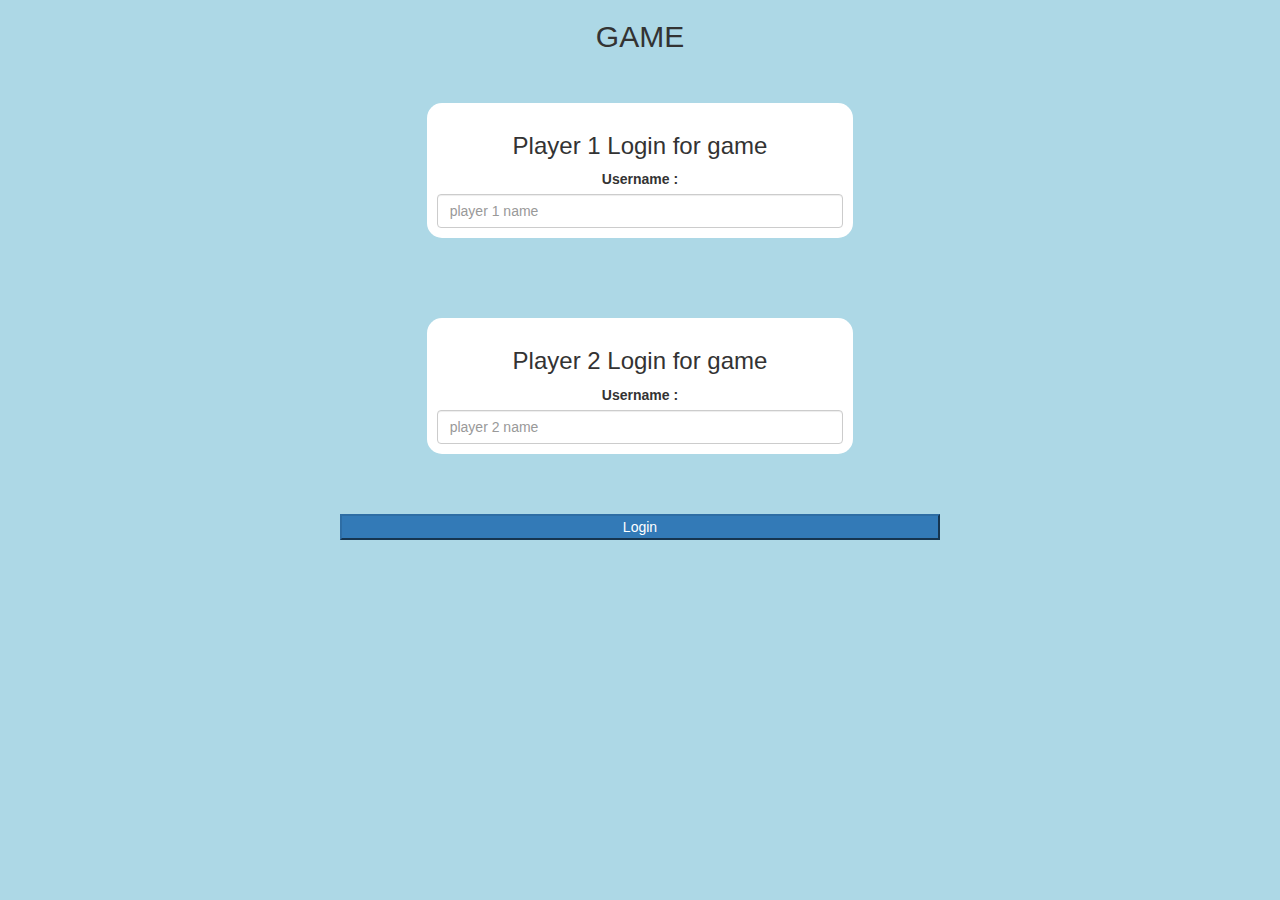
==== index.html @ 86f126d5 "Add files via upload" ====
<!DOCTYPE html>
<html>
<head>
	<title>Math Quiz</title>

<meta name="viewport" content="width=device-width, initial-scale=1">
<link rel="stylesheet" href="https://maxcdn.bootstrapcdn.com/bootstrap/3.4.0/css/bootstrap.min.css">
<script src="https://ajax.googleapis.com/ajax/libs/jquery/3.4.1/jquery.min.js"></script>
<script src="https://maxcdn.bootstrapcdn.com/bootstrap/3.4.0/js/bootstrap.min.js"></script>

<link rel="stylesheet" type="text/css" href="style.css">

</head>
<center>
<body>
	<h2>GAME</h2>
	<br>
	<br>
	<div class="col-lg-4  col-sm-8  col-xs-11 login_div1">
		<h3>Player 1 Login for game</h3>
		<label>Username :</label>
		<input class="form-control" type="text" id="player_1" placeholder="player 1 name">
	</div>
    <br>
    <br>
    <br>
    <br>
	<div class="col-lg-4  col-sm-8  col-xs-11 login_div1">
		<h3>Player 2 Login for game</h3>
		<label>Username :</label>
		<input class="form-control" type="text" id="player_2" placeholder="player 2 name">
	</div>
	<br>
	<br>
	<br>
	<button class="btn-primary" onclick="addUser()" style="width:600px;">Login</button>
</center>
</body>
</html>
---- style.css ----
body
{
	background: lightblue;
}

	.login_div1 , .login_div2
	{
		background: white;
		padding: 10px;
		float: none;
		border-radius: 15px;
	}


#player_1 , #player_2
{
	display: inline-block;
	margin-left: 0px;
}
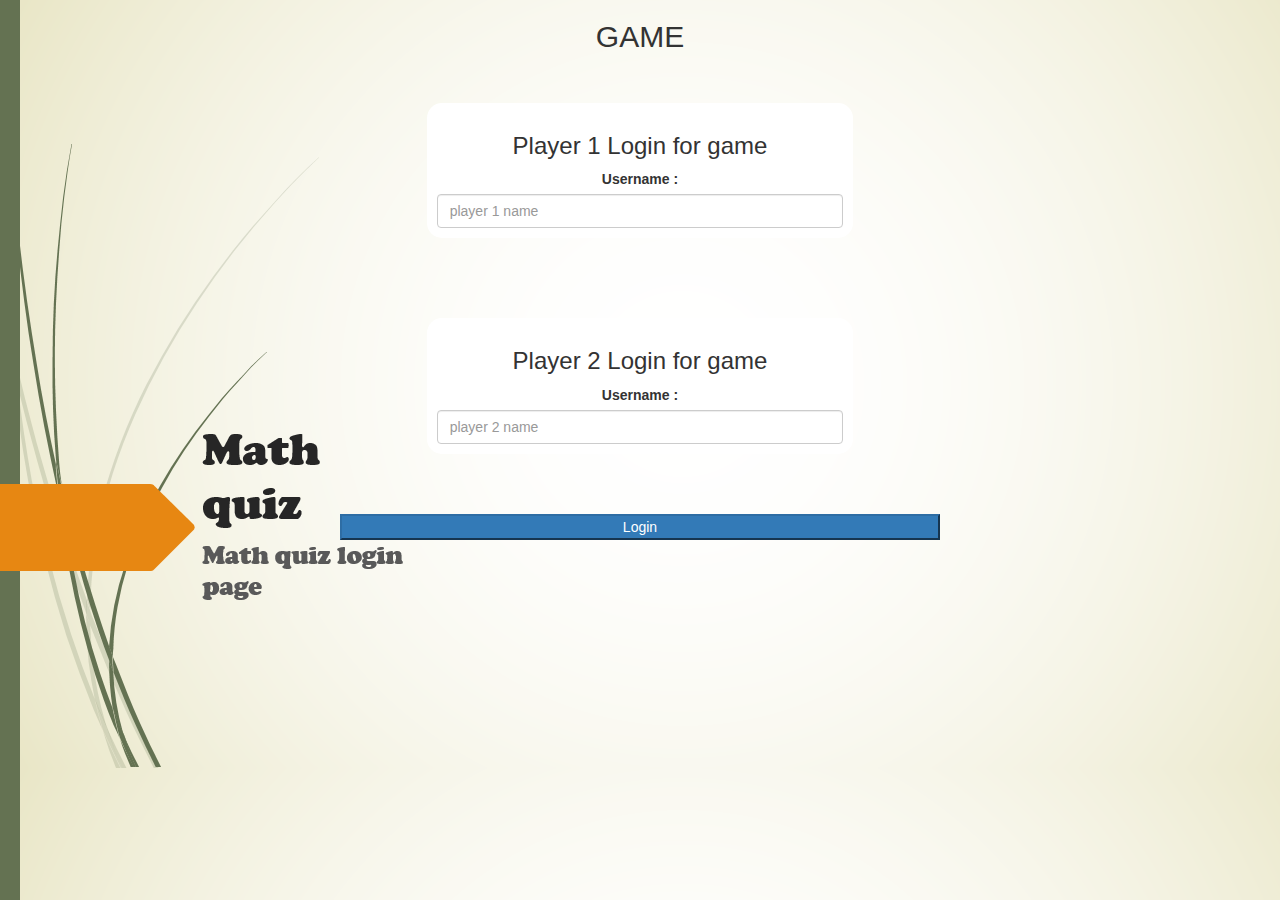
==== commit 01e8641d: "Add files via upload" ====
--- a/index.html
+++ b/index.html
@@ -11,8 +11,9 @@
 <link rel="stylesheet" type="text/css" href="style.css">
 
 </head>
-<center>
+
 <body>
+	<center>
 	<h2>GAME</h2>
 	<br>
 	<br>
@@ -34,6 +35,7 @@
 	<br>
 	<br>
 	<button class="btn-primary" onclick="addUser()" style="width:600px;">Login</button>
+	<img src="Math-quiz.png" style="height: 100%;width: 100%;visibility: hidden;"
 </center>
 </body>
 </html>--- a/style.css
+++ b/style.css
@@ -1,6 +1,6 @@
 body
 {
-	background: lightblue;
+	background-image: url("Screenshot\ \(47\).png");
 }
 
 	.login_div1 , .login_div2
@@ -16,4 +16,5 @@
 {
 	display: inline-block;
 	margin-left: 0px;
-}+}
+
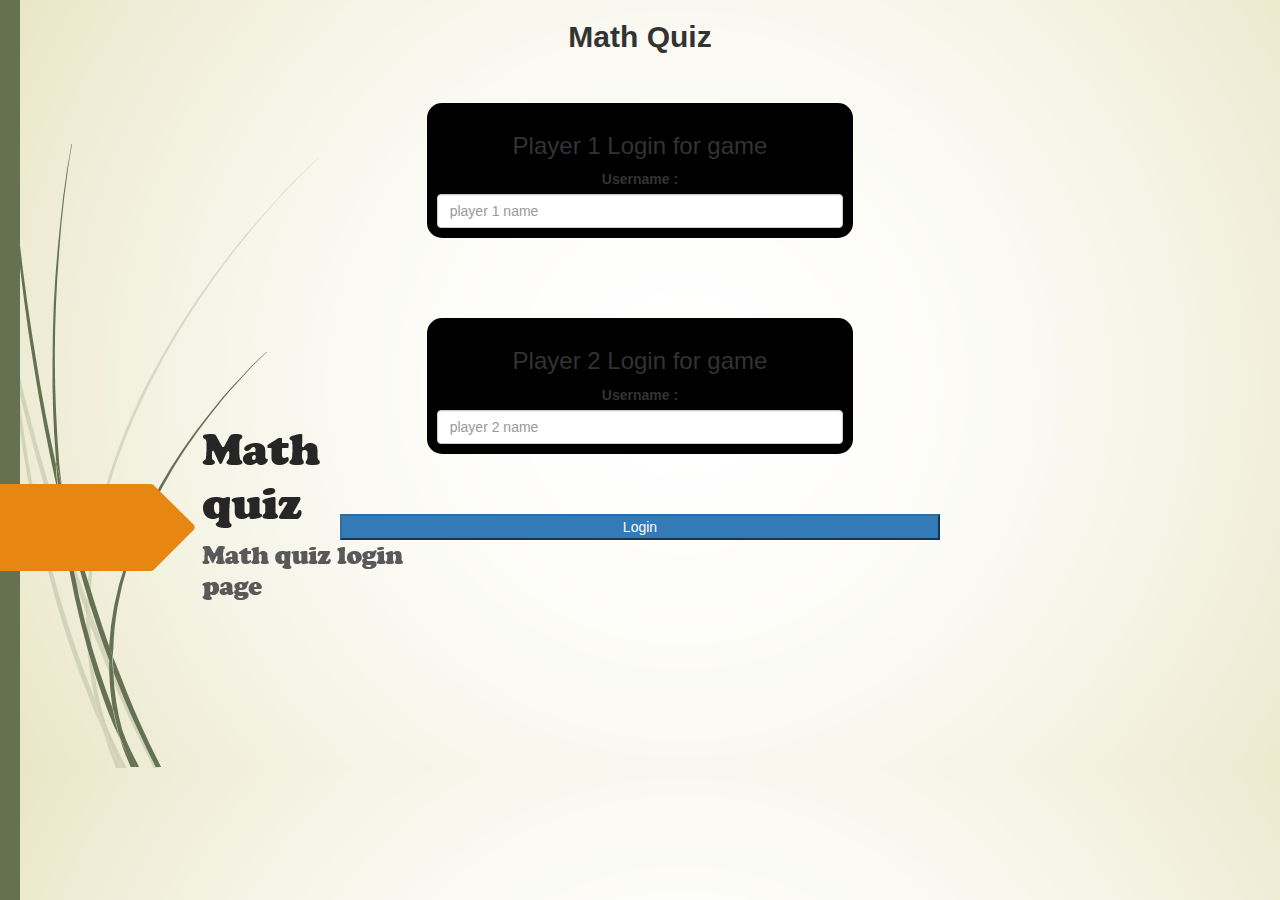
==== commit 5373ca3d: "Add files via upload" ====
--- a/index.html
+++ b/index.html
@@ -14,10 +14,10 @@
 
 <body>
 	<center>
-	<h2>GAME</h2>
+	<h2><b>Math Quiz</b></h2>
 	<br>
 	<br>
-	<div class="col-lg-4  col-sm-8  col-xs-11 login_div1">
+	<div id="div1" class="col-lg-4  col-sm-8  col-xs-11 login_div1">
 		<h3>Player 1 Login for game</h3>
 		<label>Username :</label>
 		<input class="form-control" type="text" id="player_1" placeholder="player 1 name">
@@ -26,7 +26,7 @@
     <br>
     <br>
     <br>
-	<div class="col-lg-4  col-sm-8  col-xs-11 login_div1">
+	<div id="div2" class="col-lg-4  col-sm-8  col-xs-11 login_div1">
 		<h3>Player 2 Login for game</h3>
 		<label>Username :</label>
 		<input class="form-control" type="text" id="player_2" placeholder="player 2 name">
--- a/style.css
+++ b/style.css
@@ -17,4 +17,8 @@
 	display: inline-block;
 	margin-left: 0px;
 }
+#div1 , #div2
+{
+   background-color: black;
+}
 
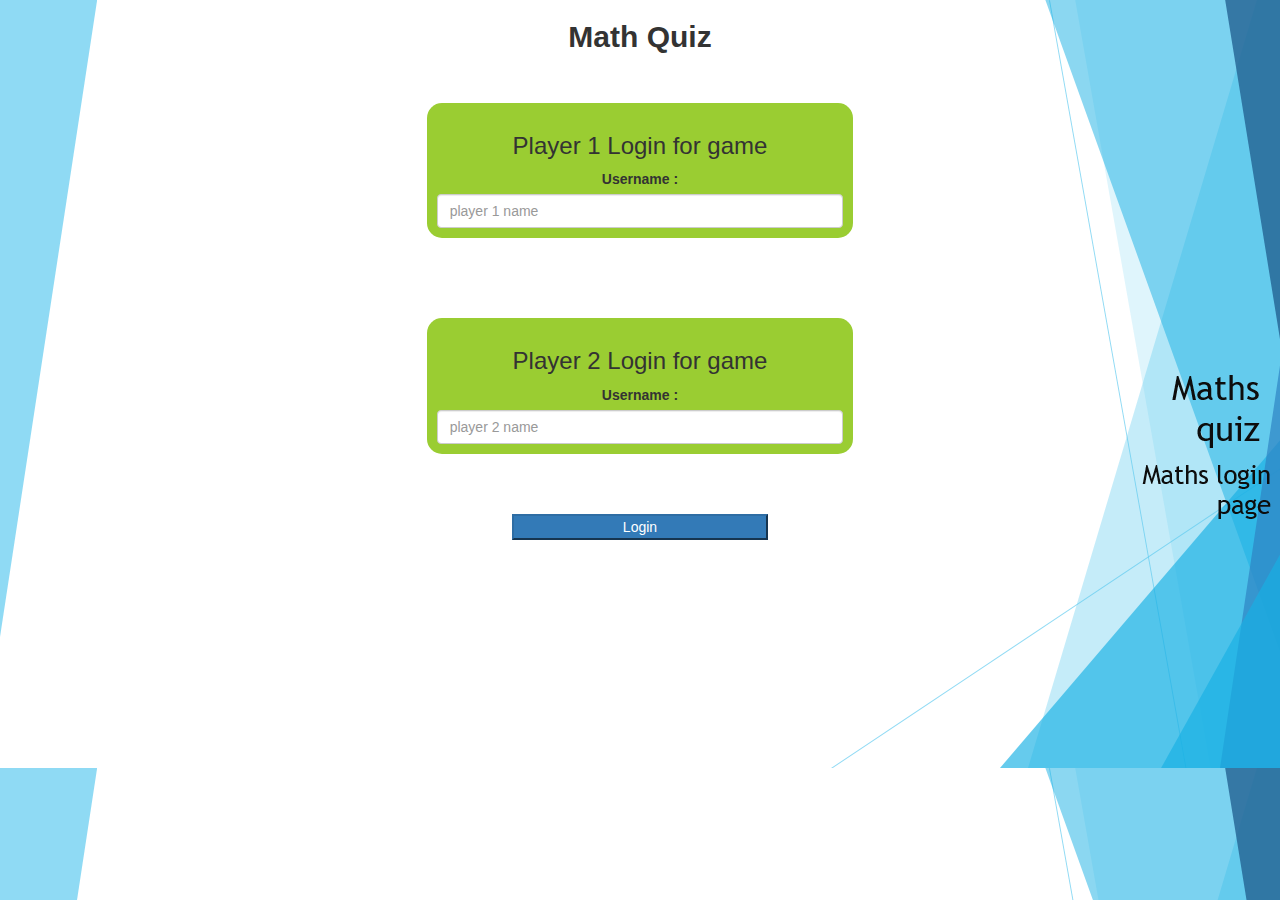
==== commit f2517b6e: "Add files via upload" ====
--- a/index.html
+++ b/index.html
@@ -34,8 +34,8 @@
 	<br>
 	<br>
 	<br>
-	<button class="btn-primary" onclick="addUser()" style="width:600px;">Login</button>
-	<img src="Math-quiz.png" style="height: 100%;width: 100%;visibility: hidden;"
+	<button class="btn-primary" onclick="user()" style="width:20%;">Login</button>
 </center>
+<script src="main.js"></script>
 </body>
 </html>--- a/style.css
+++ b/style.css
@@ -1,6 +1,6 @@
 body
 {
-	background-image: url("Screenshot\ \(47\).png");
+	background-image: url("Screenshot\ \(50\).png");
 }
 
 	.login_div1 , .login_div2
@@ -19,6 +19,6 @@
 }
 #div1 , #div2
 {
-   background-color: black;
+   background-color: yellowgreen;
 }
 
